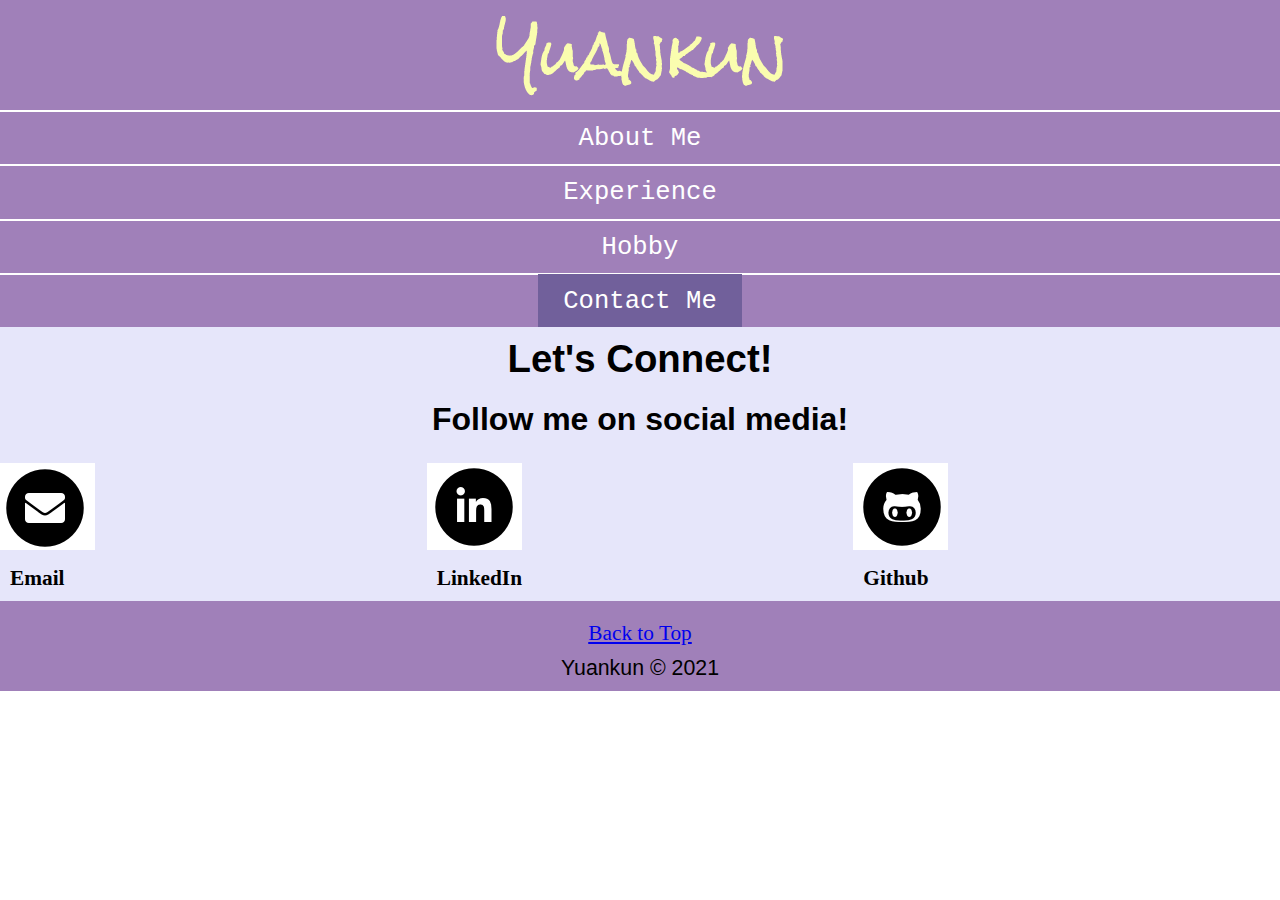
==== contact.html @ 637f5f3f "Add files via upload" ====
<!DOCTYPE html>
<html lang="en">
<head>
	<meta charset="UTF-8">
	<meta name="viewport" content="width=device-width, initial-scale=1.0">
	<link rel="shortcut icon" type="image/png" href="imgs/logo_icon.png">
	<link rel="stylesheet" type="text/css" href="css/html5reset.css">
	<link rel="stylesheet" type="text/css" href="css/style.css">

	<title>Contact Me</title>
</head>

<body>
	<header>
		<!-- navigation bar-->
		<nav id="nav">
			<div class="logo">
				<img src="imgs/logo.png" alt="logo" id="logo">
			</div>
			<ul class="nav_links">
				<li><a href = "index.html">About Me</a></li>
				<li><a href = "experience.html">Experience</a></li>
				<li><a href = "hobby.html">Hobby</a></li>
				<li><a class="active" href = "contact.html">Contact Me</a></li>
			</ul>
		</nav>
	</header>

	<main id="main">
		<div class="container">
            <div class="greeting">
					<h1>Let's Connect!</h1>
                    <h2>Follow me on social media!</h2>
			</div>
			<div class="contacts">
				<div class="email">
					<a href="mailto:jennyykz@umich.edu?Subject=Hello%20Jenny" target="_blank">
						<img class="contact-img" src="imgs/email.png" alt="email">
					</a>
					<p>Email</p>
				</div>
	
				<div class="linkedin">
					<a href="https://www.linkedin.com/in/yuankun-zhu-a8847b195/" target="_blank">
						<img class="contact-img" src="imgs/linkedin.png" alt="linkedin">
					</a>
					<p>LinkedIn</p>
				</div>
	
				<div class="github">
					<a href="https://github.com/jisooya" target="_blank">
						<img class="contact-img" src="imgs/github.png" alt="github">
					</a>
					<p>Github</p>
				</div>
			</div>

		</div>
	</main>

	<footer>
		<a class="back" href="#nav">Back to Top</a>
		<p>Yuankun &copy; 2021</p>
	</footer>
</body>
</html>
---- css/style.css ----
header, footer{
	text-align: center;
	background-color: #a080b9;
	display: flex;
	flex-direction: column;
	justify-content: center;
	align-items: center;
}

body{
	margin: 0;
	padding: 0;
	font-size: 16pt; 
	font-family: "Raleway", sans-serif;
	/* background-image: url("../images/concrete_seamless.png"); */
}

/*navigation bar*/
.logo{
	margin: auto;
	padding: .4em;
	display: block;
}

.logo img{
	height: auto;
	max-width: 90%;
	display: block;
	margin-left: auto;
	margin-right: auto;
}

@-webkit-keyframes shake{
	10%, 90% {
		transform: translate3d(-2px, 0, 0);
	  }
	  
	  20%, 80% {
		transform: translate3d(4px, 0, 0);
	  }
	
	  30%, 50%, 70% {
		transform: translate3d(-8px, 0, 0);
	  }
	
	  40%, 60% {
		transform: translate3d(8px, 0, 0);
	  }
}

@keyframes shake{
	10%, 90% {
		transform: translate3d(-2px, 0, 0);
	  }
	  
	  20%, 80% {
		transform: translate3d(4px, 0, 0);
	  }
	
	  30%, 50%, 70% {
		transform: translate3d(-8px, 0, 0);
	  }
	
	  40%, 60% {
		transform: translate3d(8px, 0, 0);
	  }
}

.logo{
	-webkit-animation-duration: 5s;
	-webkit-animation-name: shake;
	animation-duration: 5s;
	animation-name: shake;
}

.nav_links{
	display: flex;
	flex-direction: column;
    justify-content: center;
    align-items: center;
}

nav{
	width: 100%;
}

nav ul{
	display: block;
	padding: 0;
	margin: 0;
	top: 0;
	position: -webkit-sticky; /* Safari */
	position: sticky;
	width: 100%;
}

nav ul li{
	padding: .5em;
	border-top: 2px solid white;
	line-height: 30px;
	width: 100%;
}

nav ul li a{
	text-decoration: none;
	color: white;
	font-size: 1.2em;
	font-family: 'Courier New', Courier, monospace;
	padding: .5em 1em;
	font-weight: lighter;
	width: 100%;
}

nav ul li a:hover{
	text-decoration: underline;
	transition: 0.8s;
	color: rebeccapurple;
	width: 100%;
}

.active{
	background-color: rgb(113, 96, 155);
	width: 100%;
}

/*Style the images*/
.profile-picture {
	border-radius: 50%;
	width: 90%;
	height: auto;
}

.profile{
	display: flex;
	justify-content: center;
	align-items: center;
	margin: 5% auto;
}

p, h1, h2, h3 {
    padding: 10px;
}

h1{
	display: inline-block;
	font-size: 1.8em; 
	font-weight: bold;
}

h2{
	font-size: 1.5em;
	font-weight: bold;
}

h3{
	font-weight: bold;
}

  /* My Experience Page */
.exp_container{
	display: grid;
	grid-template-columns: 1fr 5fr 1fr;
	grid-gap: 15px;
}

.opening{
	background-attachment: fixed;
	background-position: center; 
	background-color: darkblue;
    background-repeat: no-repeat;
    background-size: cover; 
    min-height: 400px;
    background-image: url("../imgs/background.jpg");
    grid-column: 1 / -1;
	grid-row: 1 / auto;
}

.edutitle{
	font-family: Bradley Hand, cursive;
	color: whitesmoke;
    font-weight: bold;
}
.opening p{
	align-self: center;
	justify-self: center;
	color: whitesmoke;
}

.middle{
	background-attachment: fixed;
	background-position: center;
	background-color: darkred; 
    background-repeat: no-repeat;
    background-size: cover; 
    min-height: 400px;
    background-image: url("../imgs/travel.JPG");
    grid-column: 1 / -1;
	grid-row: 3 / auto;
}

.middle p{
	padding: 30px;
    font-weight: bold;
    font-size: 50px;
    text-align: center;
    vertical-align: middle;
	font-family: Bradley Hand, cursive;
	color: whitesmoke;
}

.middle img{
	display: block;
	margin-left: auto;
	margin-right: auto;
	max-height: 150px;
}

.sjtu, .um{
	grid-column: 2 / span 1;
}

.sjtu-image, .um-image{
	grid-column: 1 / -1;
	/* height: 700px; */
}

.sjtu, .sjtu-image{
	grid-row: 2 / span 1;
}

.um, .um-image{
	grid-row: 4 / span 1;
}

.text{
	background-color: rgba(255, 255, 255, .75);
	border: 5px dotted #5c3d75;
	padding: 10px;
	align-self: center;
	justify-self: center;
	color: #5c3d75;
}

.sjtu-text h2{
	font-weight: bold;
	font-size: 30px;
	text-decoration: underline;
}

.um-text h2{
	font-weight: bold;
	font-size: 30px;
	text-decoration: underline;
}

  /* My Hobby Page */
.container{
	background-color: lavender;
	display: grid;	
	-webkit-grid-template-columns: 1fr;
	grid-template-columns: 1fr;
	grid-gap: 15px;
	/* margin: 10px 50px; */
}

.card-img:hover{
	transform: scale(1.05);
	-webkit-transform: scale(1.05);
	opacity: 0.6;
}

.contact-img:hover{
	transform: scale(1.05);
	-webkit-transform: scale(1.05);
	opacity: 0.6;
}

.card-img, .contact-img{
	transition: 0.4s;
	-webkit-transition: 0.4s;
}

div{
	position: relative;
	width: 100%;
}

.card-title{
	display: none;
	position: absolute;
	width: 100%;
	bottom: 5px;
	padding: 10px;
	background: rgba(255, 255, 255, 0.8);
}

div:hover .card-title{
	display: block;
	transform: scale(1.05)
}

#card0{
	-webkit-animation-duration: 5s;
	-webkit-animation-name: logo_wiggle;
	animation-duration: 5s;
	animation-name: logo_wiggle;
  }

  /* Contact Page */
.greeting{
	display: flex;
	flex-direction: column;
	justify-content: center;
	align-items: center;
}

.contacts{
	display: flex;
	flex-direction: row;
	justify-content: center;
	align-items: center;
}

.contacts p{
	font-weight: bold;
	font-family: Bradley Hand, cursive;
}

.back{
	display: flex;
	justify-content: center;
	align-items: center;
	padding-top: 20px;
	font-family: Bradley Hand, cursive;
}
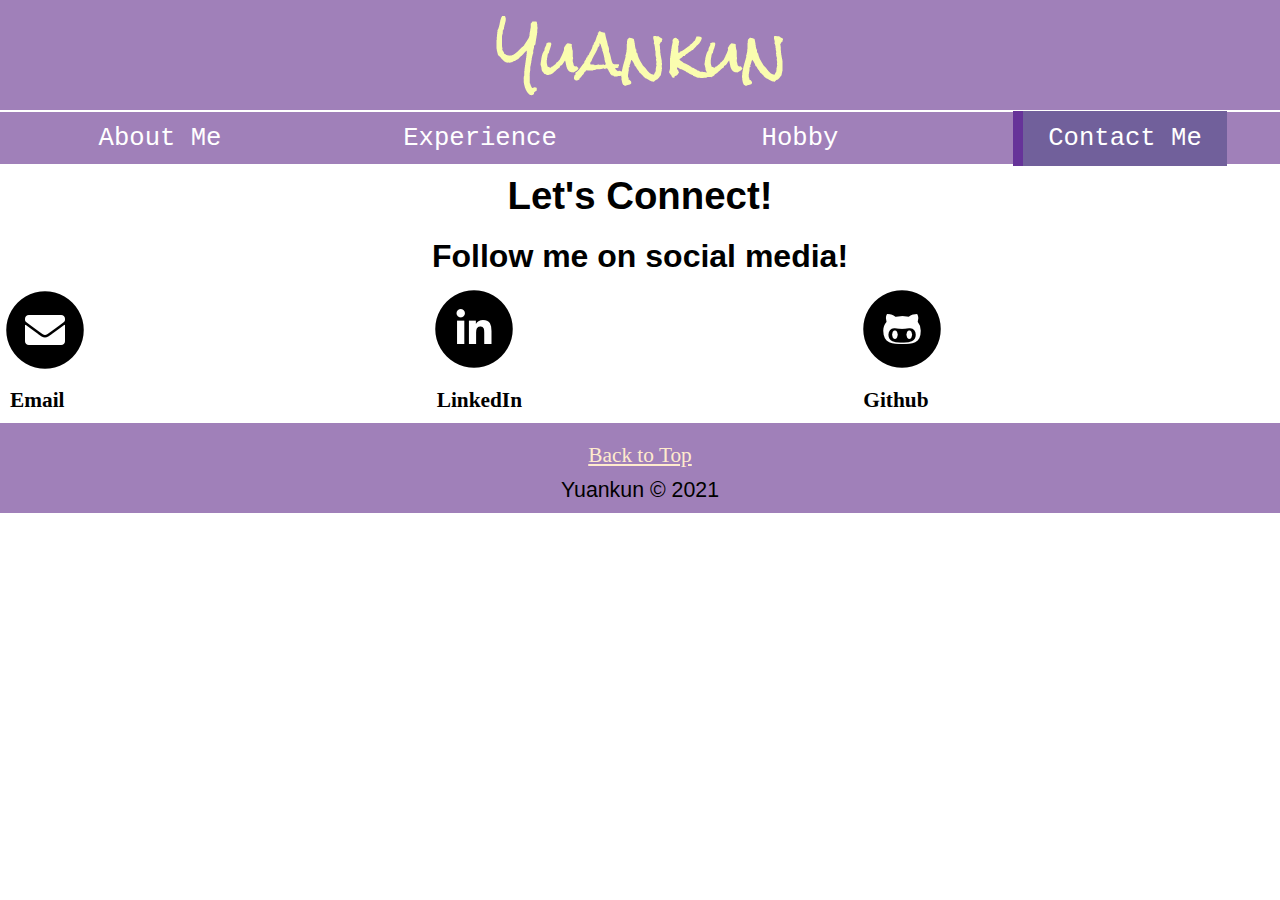
==== commit 5e3a1e77: "Update contact.html" ====
--- a/contact.html
+++ b/contact.html
@@ -11,6 +11,7 @@
 </head>
 
 <body>
+	<a class="skip" href="#main">Skip to Content</a>
 	<header>
 		<!-- navigation bar-->
 		<nav id="nav">
@@ -27,7 +28,7 @@
 	</header>
 
 	<main id="main">
-		<div class="container">
+		<div class="contact_container">
             <div class="greeting">
 					<h1>Let's Connect!</h1>
                     <h2>Follow me on social media!</h2>
--- a/css/style.css
+++ b/css/style.css
@@ -121,6 +121,8 @@
 .active{
 	background-color: rgb(113, 96, 155);
 	width: 100%;
+	border-left: 10px solid rebeccapurple;
+	/* border-right: 10px solid white; */
 }
 
 /*Style the images*/
@@ -193,7 +195,7 @@
     background-repeat: no-repeat;
     background-size: cover; 
     min-height: 400px;
-    background-image: url("../imgs/travel.JPG");
+    background-image: url("../imgs/travel.jpg");
     grid-column: 1 / -1;
 	grid-row: 3 / auto;
 }
@@ -254,7 +256,7 @@
 }
 
   /* My Hobby Page */
-.container{
+.aboutme_container{
 	background-color: lavender;
 	display: grid;	
 	-webkit-grid-template-columns: 1fr;
@@ -332,4 +334,73 @@
 	align-items: center;
 	padding-top: 20px;
 	font-family: Bradley Hand, cursive;
-}+	color: blanchedalmond;
+}
+
+a.skip{
+	background: white;
+	left: 0;
+	padding: 6px;
+	position: absolute;
+	top: -40px;
+	-webkit-transition: top 1s ease-out;
+	transition: top 1s ease-out;
+	z-index: 1;
+  }
+  
+  a.skip:focus{
+	top: 20px;
+	color: black;
+	text-decoration-style: solid;
+  }
+
+@media screen and (min-width: 680px) {
+	.mobile_only{
+		display: none;
+	}
+
+	header{
+		flex-direction: column;
+		justify-content: space-between;
+	}
+
+	.nav_links{
+		flex-direction: row;
+		justify-content: space-between;
+	}
+
+    .aboutme{
+		display: flex;
+		flex-direction: column;	
+	}
+
+	.play_the_piano, .travel, .photograph{
+		display: grid;
+		grid-template-columns: 1fr 1fr;
+		grid-gap: 30px;
+		padding: 10px 10pc 50px 10px;
+		justify-content: center;
+	}
+
+	.card0{
+		grid-column: 1 / span 2;
+		grid-row: 1 / span 1;
+	}
+
+	.card4{
+		grid-column: 1 / span 2;
+		grid-row: 1 / span 1;
+	}
+
+	.card9{
+		grid-column: 1 / span 2;
+		grid-row: 1 / span 1;
+	}
+
+	.contacts{
+		display: flex;
+		flex-direction: row;
+		justify-content: space-around;
+	}
+}
+
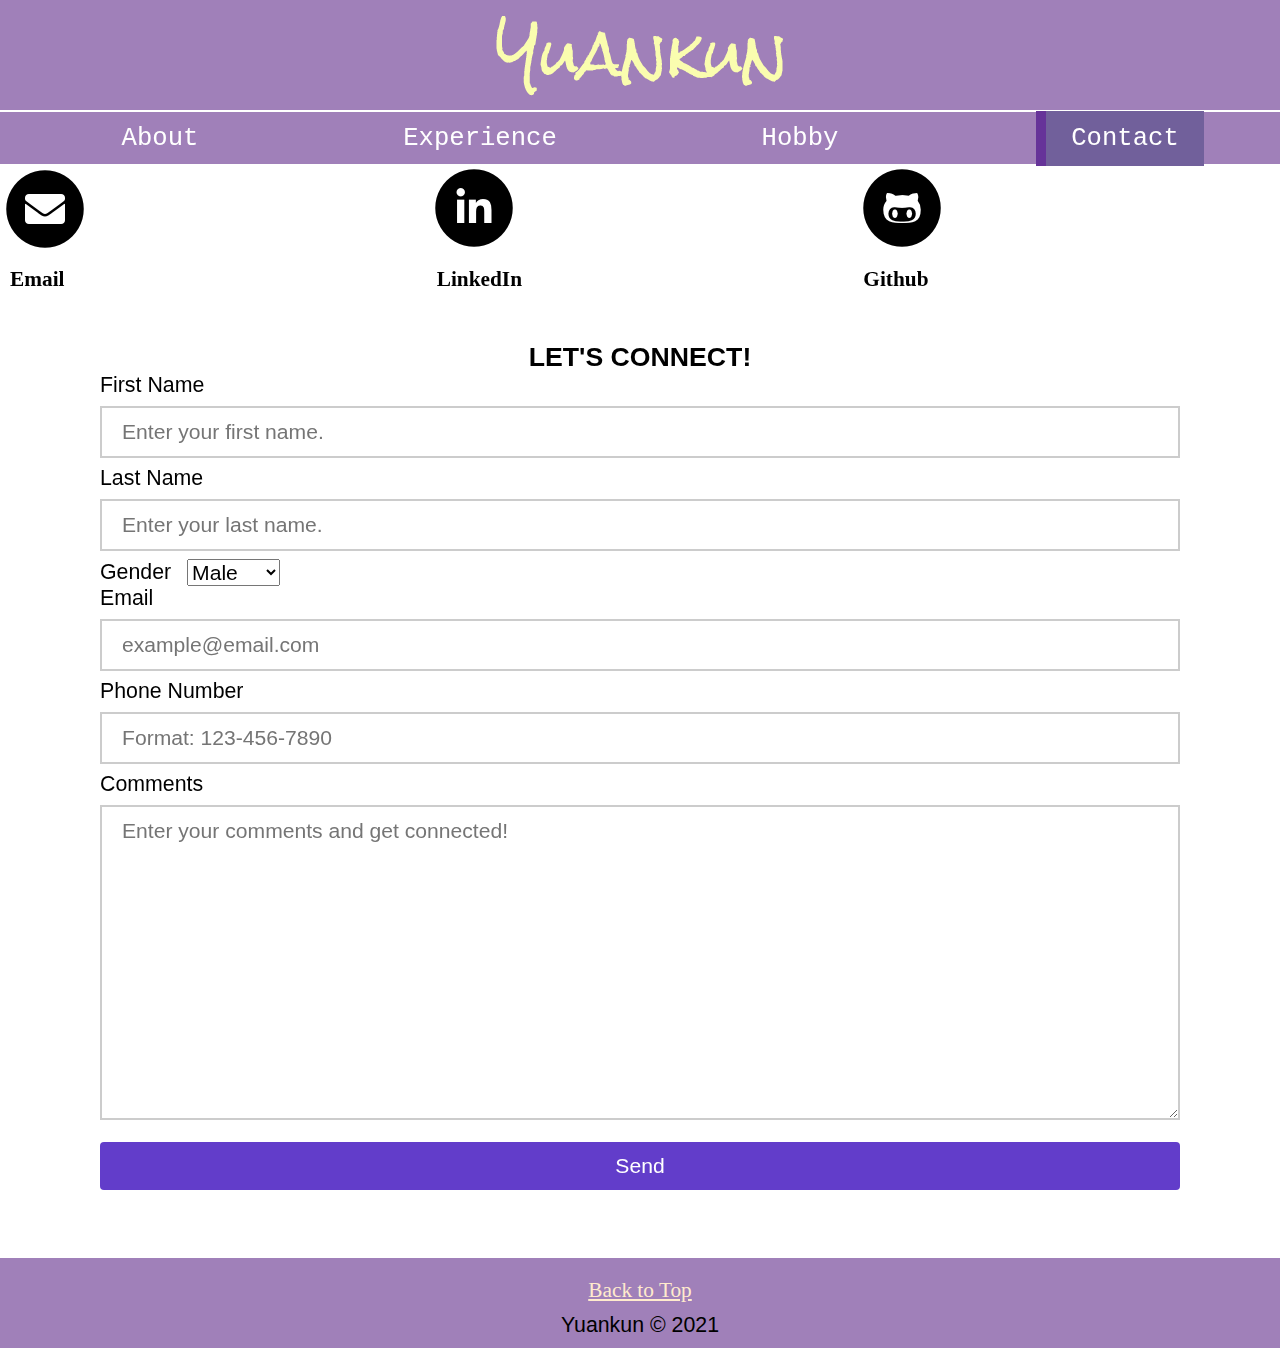
==== commit 72d3cee0: "Update contact.html" ====
--- a/contact.html
+++ b/contact.html
@@ -19,20 +19,16 @@
 				<img src="imgs/logo.png" alt="logo" id="logo">
 			</div>
 			<ul class="nav_links">
-				<li><a href = "index.html">About Me</a></li>
+				<li><a href = "index.html">About</a></li>
 				<li><a href = "experience.html">Experience</a></li>
 				<li><a href = "hobby.html">Hobby</a></li>
-				<li><a class="active" href = "contact.html">Contact Me</a></li>
+				<li><a class="active" href = "contact.html">Contact</a></li>
 			</ul>
 		</nav>
 	</header>
 
 	<main id="main">
 		<div class="contact_container">
-            <div class="greeting">
-					<h1>Let's Connect!</h1>
-                    <h2>Follow me on social media!</h2>
-			</div>
 			<div class="contacts">
 				<div class="email">
 					<a href="mailto:jennyykz@umich.edu?Subject=Hello%20Jenny" target="_blank">
@@ -56,6 +52,38 @@
 				</div>
 			</div>
 
+
+		<form action="https://formspree.io/f/xqkwaozr" method="POST">
+			<fieldset>
+				<legend>Let's Connect!</legend>
+	
+				<label for="fname">First Name</label>
+				<input type="text" id="fname" name="firstname" placeholder="Enter your first name.">
+	
+				<label for="lname">Last Name</label>
+				<input type="text" id="lname" name="lastname" placeholder="Enter your last name.">
+	
+				<label for="gender">Gender</label>
+				<select id="gender" name="yourgender">
+				  <option value="male">Male</option>
+				  <option value="female">Female</option>
+				  <option value="secret">Secret</option>
+				</select>
+				<br>
+			
+				<label for="email">Email</label>
+				<input type="email" id = "email" name="youremail" placeholder="example@email.com" required>
+	
+				<label for="phone">Phone Number</label>
+				<input type="tel" id = "phone" name="telephone" placeholder="Format: 123-456-7890" pattern="[0-9]{3}-[0-9]{3}-[0-9]{4}" required>
+	
+				<label for="msg">Comments</label>
+				<textarea id = "msg" name="mesg" placeholder="Enter your comments and get connected!" required></textarea>
+				<br>
+			
+				<input type="submit" value = "Send">
+			</fieldset>
+		</form>
 		</div>
 	</main>
 
--- a/css/style.css
+++ b/css/style.css
@@ -265,6 +265,10 @@
 	/* margin: 10px 50px; */
 }
 
+.hobby_container{
+	background-color: lavender;
+}
+
 .card-img:hover{
 	transform: scale(1.05);
 	-webkit-transform: scale(1.05);
@@ -354,6 +358,68 @@
 	text-decoration-style: solid;
   }
 
+  /* Contact Page */
+form{
+	margin: 10px 100px;
+	padding-top: 30px;
+	padding-bottom: 50px;
+}
+
+legend{
+	font-size: 125%;
+	font-weight: bold;
+	text-transform: uppercase;
+	text-align: center;
+}
+
+label{
+	display: inline-block;
+	margin-right:10px;
+  }
+  
+  input {
+	width: 100%;
+	padding: 12px 20px;
+	margin: 8px 0;
+	display: inline-block;
+	border: 2px solid #ccc;
+	box-sizing: border-box;
+  }
+  
+  textarea{
+	width: 100%;
+	height: 35vh;
+	padding: 12px 20px;
+	margin: 8px 0;
+	display: inline-block;
+	border: 2px solid #ccc;
+	box-sizing: border-box;
+  }
+  
+  
+  input[type=radio]{
+	  display:inline;
+	  margin-left: 50px;
+  }
+  
+  input[type=submit] {
+	background-color: #623dca;
+	color: white;
+	padding: 15x 20px;
+	margin: 8px 0;
+	border: none;
+	border-radius: 4px;
+	cursor: pointer;
+	width: 100%;
+  }
+  
+  input[type=submit]:hover {
+	opacity: 0.8;
+  }
+
+
+
+
 @media screen and (min-width: 680px) {
 	.mobile_only{
 		display: none;
@@ -372,13 +438,17 @@
     .aboutme{
 		display: flex;
 		flex-direction: column;	
+	}
+
+	.hobby_container{
+	    padding: 10px 80px 50px 80px;
 	}
 
 	.play_the_piano, .travel, .photograph{
 		display: grid;
 		grid-template-columns: 1fr 1fr;
 		grid-gap: 30px;
-		padding: 10px 10pc 50px 10px;
+		padding: 10px 10px 50px 10px;
 		justify-content: center;
 	}
 
@@ -404,3 +474,27 @@
 	}
 }
 
+@media screen and (min-width: 1470px) {
+	.mobile_only{
+		display: none;
+	}
+
+	header{
+		flex-direction: row;
+		justify-content: space-between;
+	}
+
+	.nav_links{
+		flex-direction: row;
+		justify-content: space-between;
+	}
+
+	
+	
+}
+
+@media (prefers-reduced-motion: reduce){
+	#logo{
+		animation: none;
+	}
+}
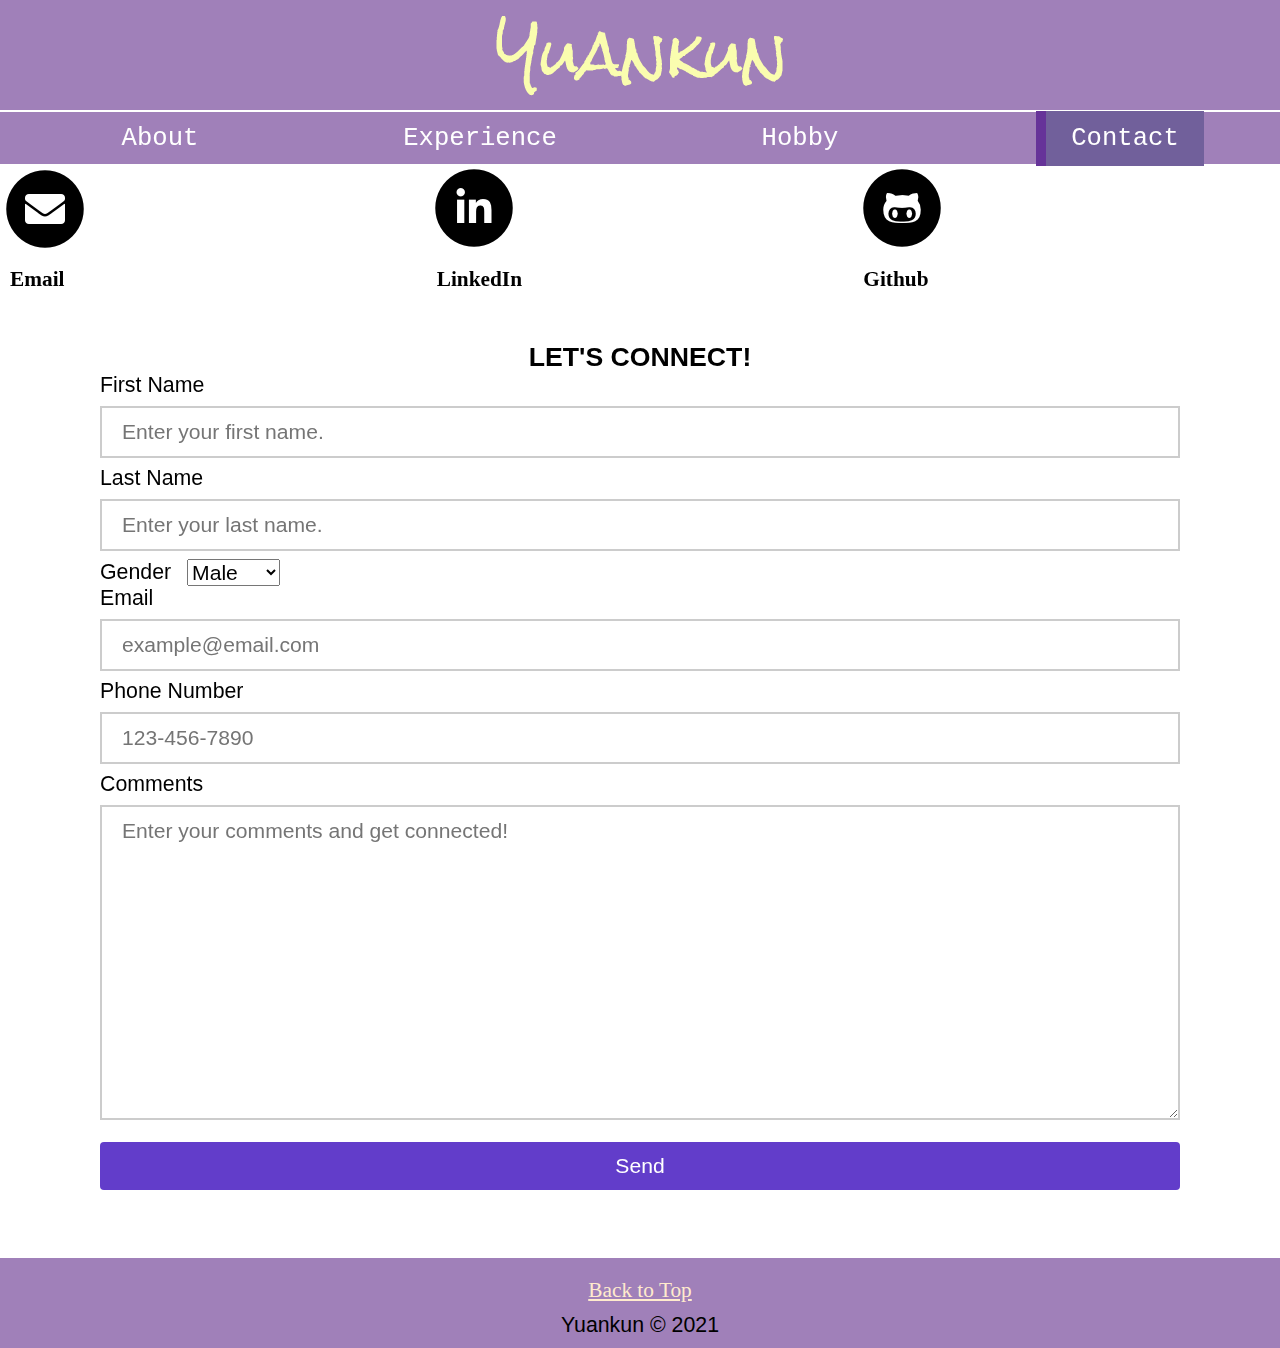
==== commit 7aac9e14: "Update contact.html" ====
--- a/contact.html
+++ b/contact.html
@@ -75,7 +75,7 @@
 				<input type="email" id = "email" name="youremail" placeholder="example@email.com" required>
 	
 				<label for="phone">Phone Number</label>
-				<input type="tel" id = "phone" name="telephone" placeholder="Format: 123-456-7890" pattern="[0-9]{3}-[0-9]{3}-[0-9]{4}" required>
+				<input type="tel" id = "phone" name="telephone" placeholder="123-456-7890" pattern="[0-9]{3}-[0-9]{3}-[0-9]{4}" required>
 	
 				<label for="msg">Comments</label>
 				<textarea id = "msg" name="mesg" placeholder="Enter your comments and get connected!" required></textarea>
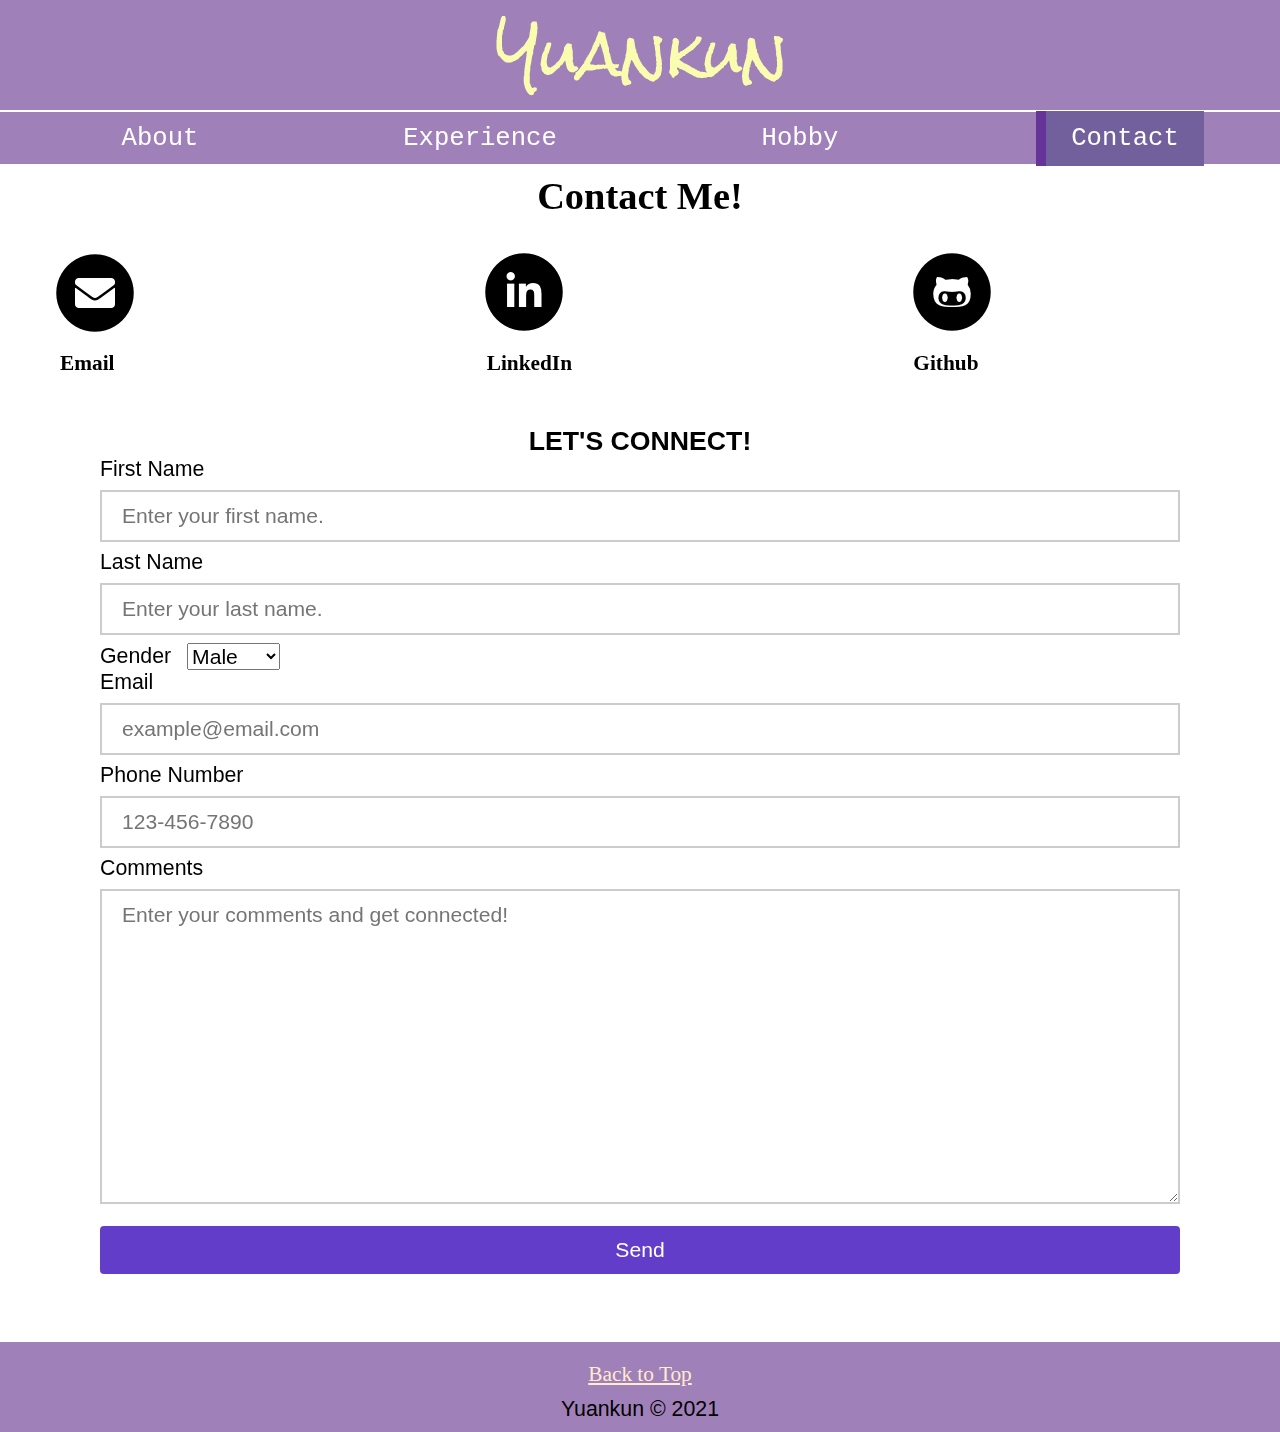
==== commit 9d3e6524: "Update contact.html" ====
--- a/contact.html
+++ b/contact.html
@@ -29,6 +29,7 @@
 
 	<main id="main">
 		<div class="contact_container">
+			<h1 class="contact_title">Contact Me!</h1>
 			<div class="contacts">
 				<div class="email">
 					<a href="mailto:jennyykz@umich.edu?Subject=Hello%20Jenny" target="_blank">
--- a/css/style.css
+++ b/css/style.css
@@ -1,3 +1,7 @@
+html{
+	scroll-behavior: smooth;
+}
+
 header, footer{
 	text-align: center;
 	background-color: #a080b9;
@@ -125,10 +129,10 @@
 	/* border-right: 10px solid white; */
 }
 
-/*Style the images*/
+/*Index Page*/
 .profile-picture {
 	border-radius: 50%;
-	width: 90%;
+	width: 50%;
 	height: auto;
 }
 
@@ -156,6 +160,93 @@
 
 h3{
 	font-weight: bold;
+}
+
+.cards_container{
+	display:flex;
+	flex-direction: column;
+	justify-content: center;
+	align-items: center;
+}
+
+.flip_cards, .flip_card{
+	width: 300px;
+	height: 450px;
+	margin: 10px;
+}
+  
+.flip_card{
+	position: relative;
+	transition: transform 0.8s;
+	-webkit-transition: transform 0.8s;
+	transform-style: preserve-3d;
+	-webkit-transform-style: preserve-3d;
+	text-align: center;
+}
+
+.flip_cards:hover .flip_card {
+	transform: rotateY(180deg);
+	-webkit-transform: rotateY(180deg);
+}
+
+.front_card{
+	background-color: #bbb;
+	color: black;
+}
+
+.front_card img{
+	width: 300px;
+	height: 450px;
+	border: 2px solid #713aa3;
+}
+
+.back_card{
+	background-color: rgb(113, 96, 155);
+	display: flex;
+	flex-direction: column;
+	justify-content: center;
+	align-items: center;
+	transform: rotateY(180deg);
+	-webkit-transform: rotateY(180deg);
+}
+
+.back_card h2{
+	color: white;
+	font-size: 30px;
+	margin: 30px;
+	font-family: Bradley Hand, cursive;
+}
+
+.front_card, .back_card{
+	position: absolute;
+	width: 300px;
+	height: 450px;
+	backface-visibility: hidden;
+	-webkit-backface-visibility: hidden;
+}
+
+.flip_cards:hover .flip_card,
+.flip_cards:focus-within .flip_card,
+.flip_cards:active .flip_card,
+.flip_cards:focus .flip_card{
+  transform: rotateY(180deg);
+  -webkit-transform: rotateY(180deg);
+}
+
+.learn_more{
+	color:white;
+	background-color: rgb(60, 16, 131);
+	padding: 10px;
+	text-decoration: none;
+}
+
+.learn_more:hover{
+	text-decoration: underline;
+}
+
+.learn_more:active{
+	border: double #ebec86;
+	text-decoration: underline;
 }
 
   /* My Experience Page */
@@ -163,16 +254,19 @@
 	display: grid;
 	grid-template-columns: 1fr 5fr 1fr;
 	grid-gap: 15px;
-}
-
-.opening{
+	background-color: lavender;
+}
+
+.parallax_1{
+	background-image: url("../imgs/background.jpg");
+	min-height: 400px;
+
+	/* Create the parallax scrolling effect. */
 	background-attachment: fixed;
-	background-position: center; 
-	background-color: darkblue;
+	background-position: center;
     background-repeat: no-repeat;
     background-size: cover; 
-    min-height: 400px;
-    background-image: url("../imgs/background.jpg");
+    
     grid-column: 1 / -1;
 	grid-row: 1 / auto;
 }
@@ -182,25 +276,27 @@
 	color: whitesmoke;
     font-weight: bold;
 }
-.opening p{
+.parallax_1 p{
 	align-self: center;
 	justify-self: center;
 	color: whitesmoke;
 }
 
-.middle{
+.parallax_2{
+	background-image: url("../imgs/travel.jpg");
+	min-height: 400px;
+
+	/* Create the parallax scrolling effect. */
 	background-attachment: fixed;
 	background-position: center;
-	background-color: darkred; 
     background-repeat: no-repeat;
-    background-size: cover; 
-    min-height: 400px;
-    background-image: url("../imgs/travel.jpg");
+	background-size: cover;
+
     grid-column: 1 / -1;
 	grid-row: 3 / auto;
 }
 
-.middle p{
+.parallax_2 p{
 	padding: 30px;
     font-weight: bold;
     font-size: 50px;
@@ -210,7 +306,7 @@
 	color: whitesmoke;
 }
 
-.middle img{
+.parallax_2 img{
 	display: block;
 	margin-left: auto;
 	margin-right: auto;
@@ -320,11 +416,22 @@
 	align-items: center;
 }
 
+.contact_title{
+	display: flex;
+	font-family: Bradley Hand, cursive;
+	font-weight: bold;
+	justify-content: center;
+	align-items: center;
+}
+
 .contacts{
 	display: flex;
 	flex-direction: row;
 	justify-content: center;
 	align-items: center;
+	margin-top: 20px;
+	margin-left: 50px;
+	position: relative;
 }
 
 .contacts p{
@@ -435,6 +542,14 @@
 		justify-content: space-between;
 	}
 
+	.cards_container{
+		display: flex;
+		flex-direction: row;
+		justify-content: center;
+		align-items: center;
+		margin-bottom: 30px;
+	}
+
     .aboutme{
 		display: flex;
 		flex-direction: column;	
@@ -494,7 +609,21 @@
 }
 
 @media (prefers-reduced-motion: reduce){
+	html{
+		scroll-behavior: auto;
+	}
+
 	#logo{
 		animation: none;
 	}
-}
+
+	.flip_cards .flip_card{
+		transform: rotateY(180deg);
+		-webkit-transform: rotateY(180deg);
+	}
+
+	.parallax_1, .parallax_2{
+		background-attachment: initial;
+		background-size: contain;
+	}
+}
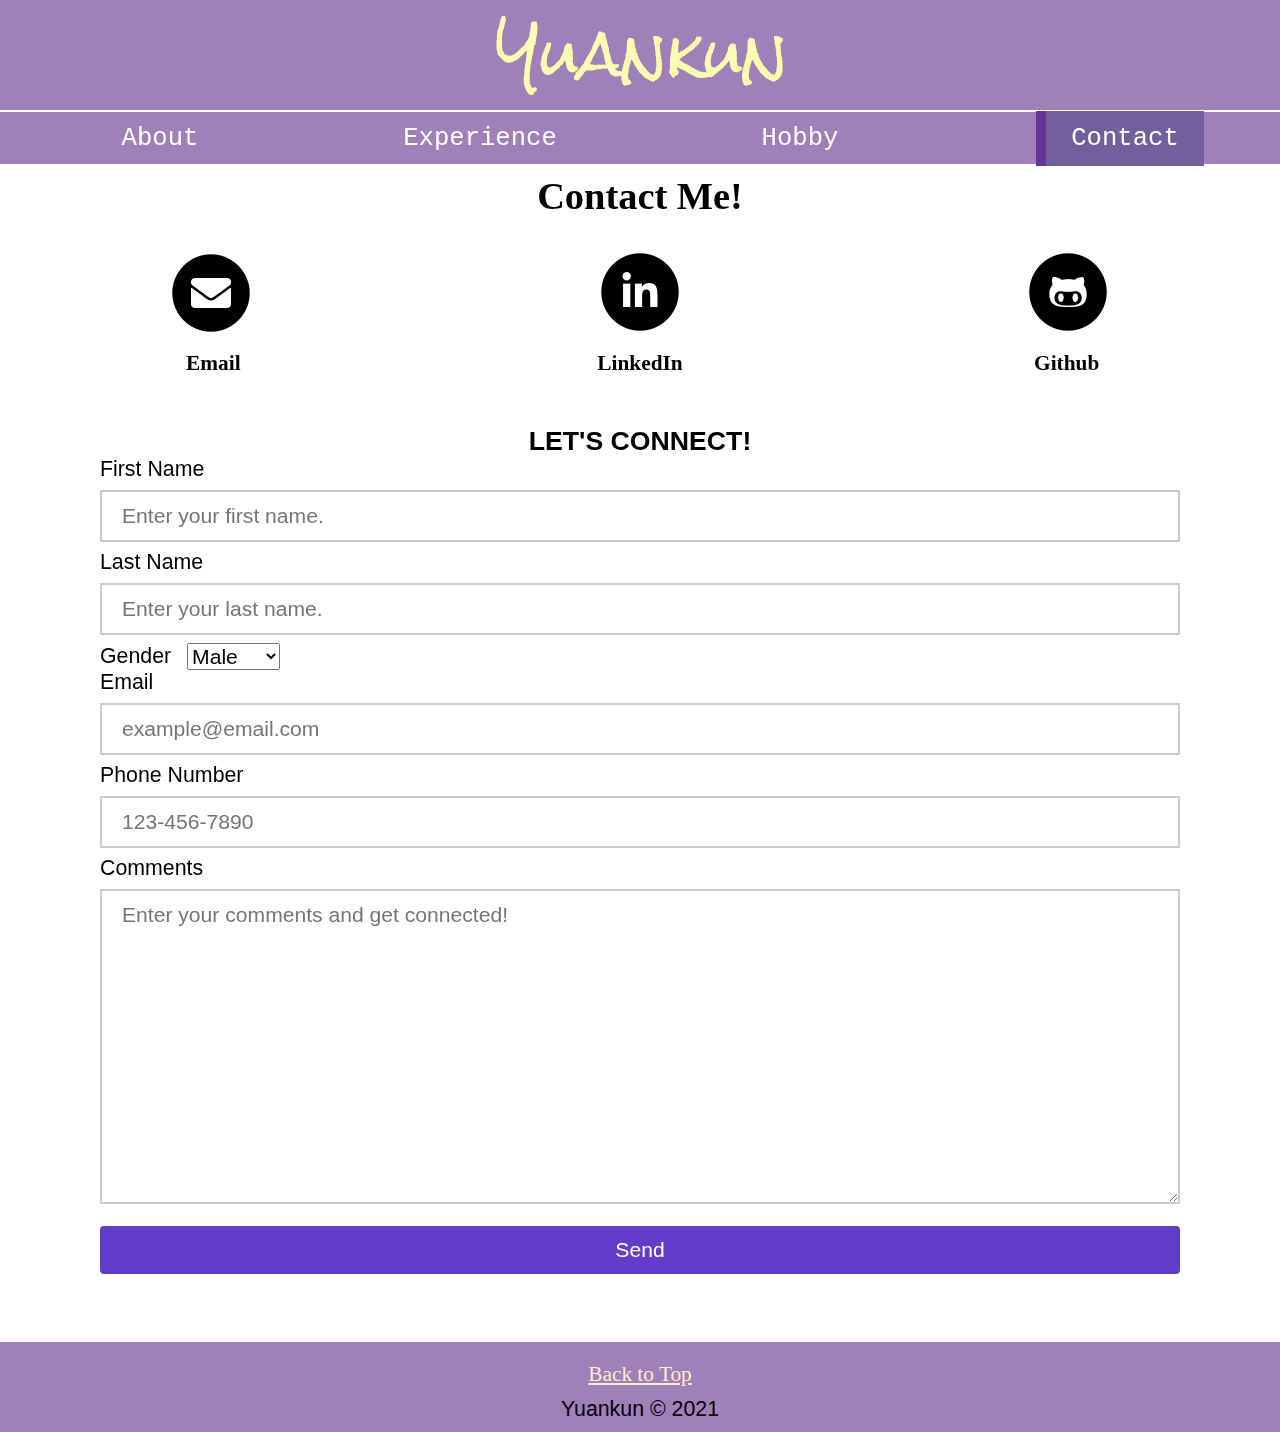
==== commit 3008b5a2: "Update contact.html" ====
--- a/contact.html
+++ b/contact.html
@@ -1,6 +1,15 @@
 <!DOCTYPE html>
 <html lang="en">
 <head>
+	<!-- Global site tag (gtag.js) - Google Analytics -->
+	<script async src="https://www.googletagmanager.com/gtag/js?id=G-FN4SBQ786Y"></script>
+	<script>
+  	  window.dataLayer = window.dataLayer || [];
+  	  function gtag(){dataLayer.push(arguments);}
+  	  gtag('js', new Date());
+
+  	  gtag('config', 'G-FN4SBQ786Y');
+	</script>
 	<meta charset="UTF-8">
 	<meta name="viewport" content="width=device-width, initial-scale=1.0">
 	<link rel="shortcut icon" type="image/png" href="imgs/logo_icon.png">
--- a/css/style.css
+++ b/css/style.css
@@ -424,14 +424,22 @@
 	align-items: center;
 }
 
-.contacts{
-	display: flex;
-	flex-direction: row;
+.email, .linkedin, .github{
+	display: flex;
+	flex-direction: column;
 	justify-content: center;
 	align-items: center;
 	margin-top: 20px;
 	margin-left: 50px;
+	margin-right: 50px;
 	position: relative;
+}
+
+.contacts{
+	display: flex;
+	flex-direction: column;
+	justify-content: center;
+	align-items: center;
 }
 
 .contacts p{
